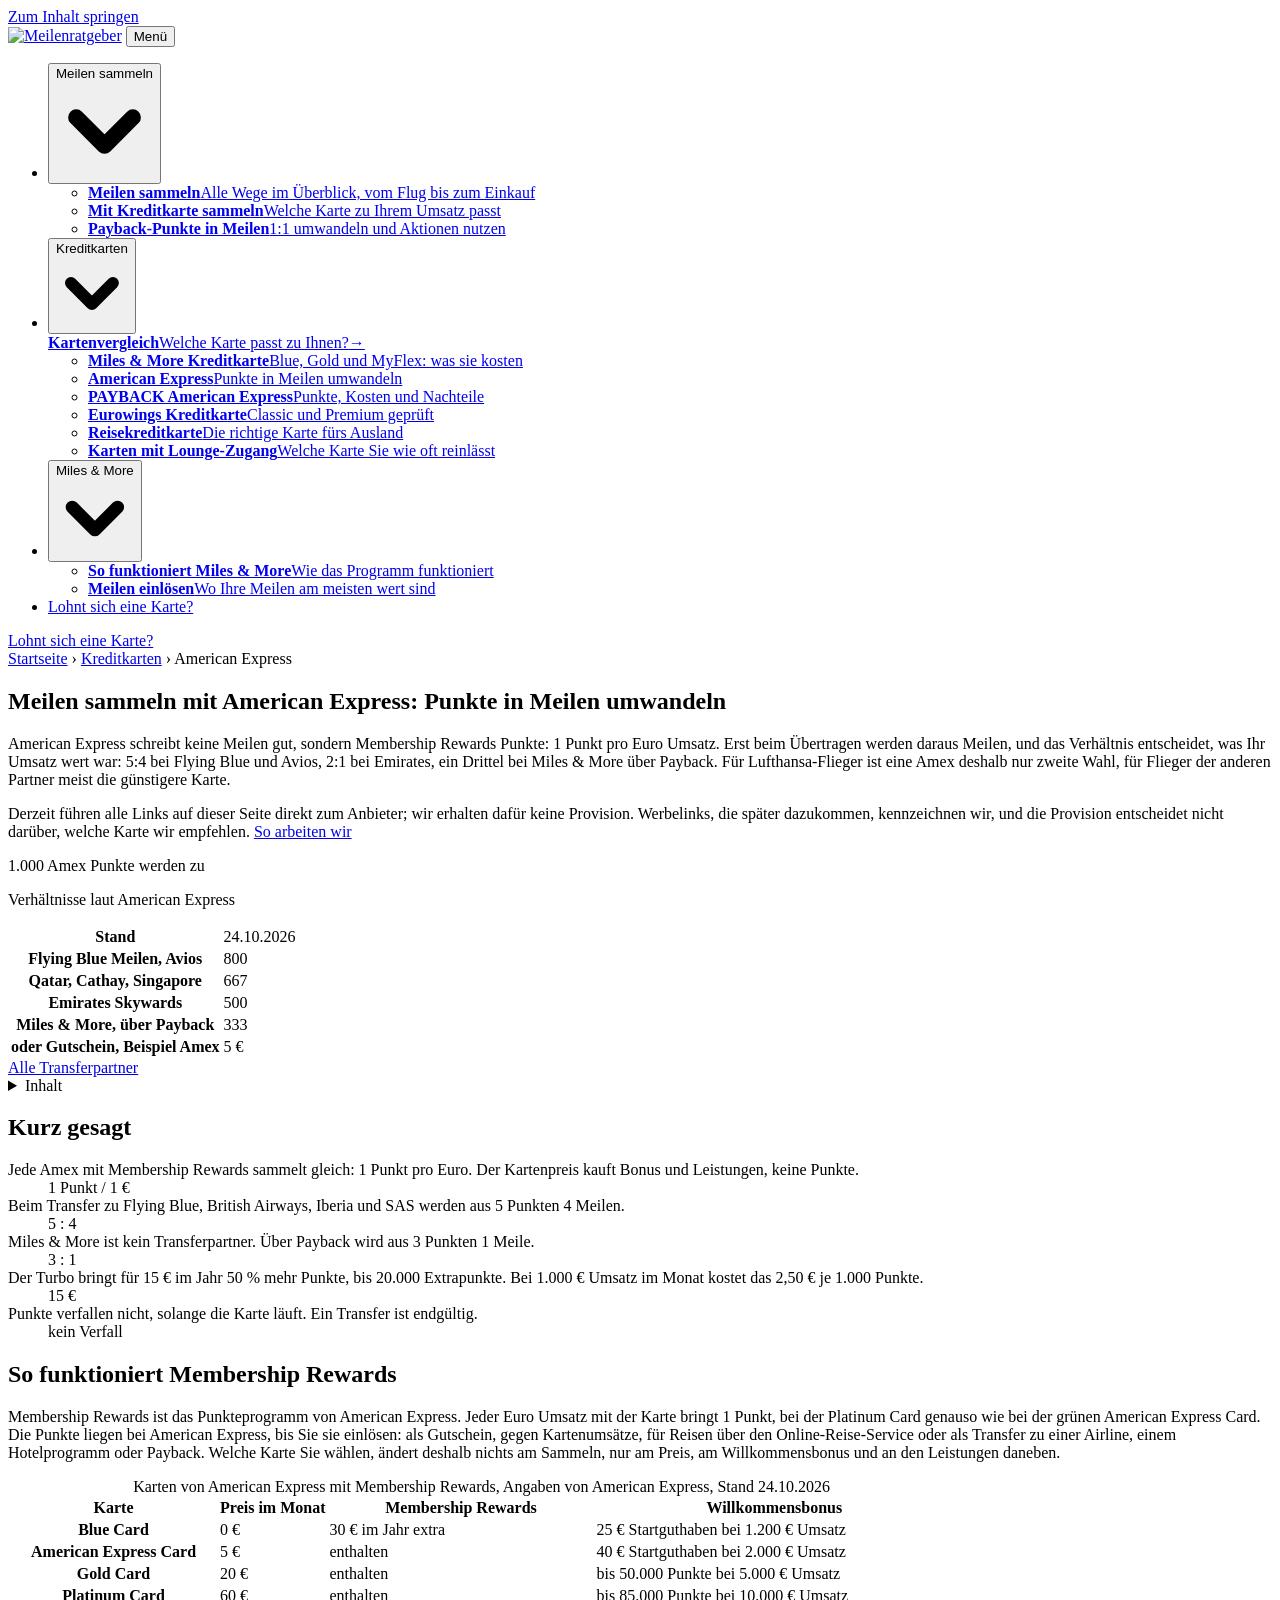
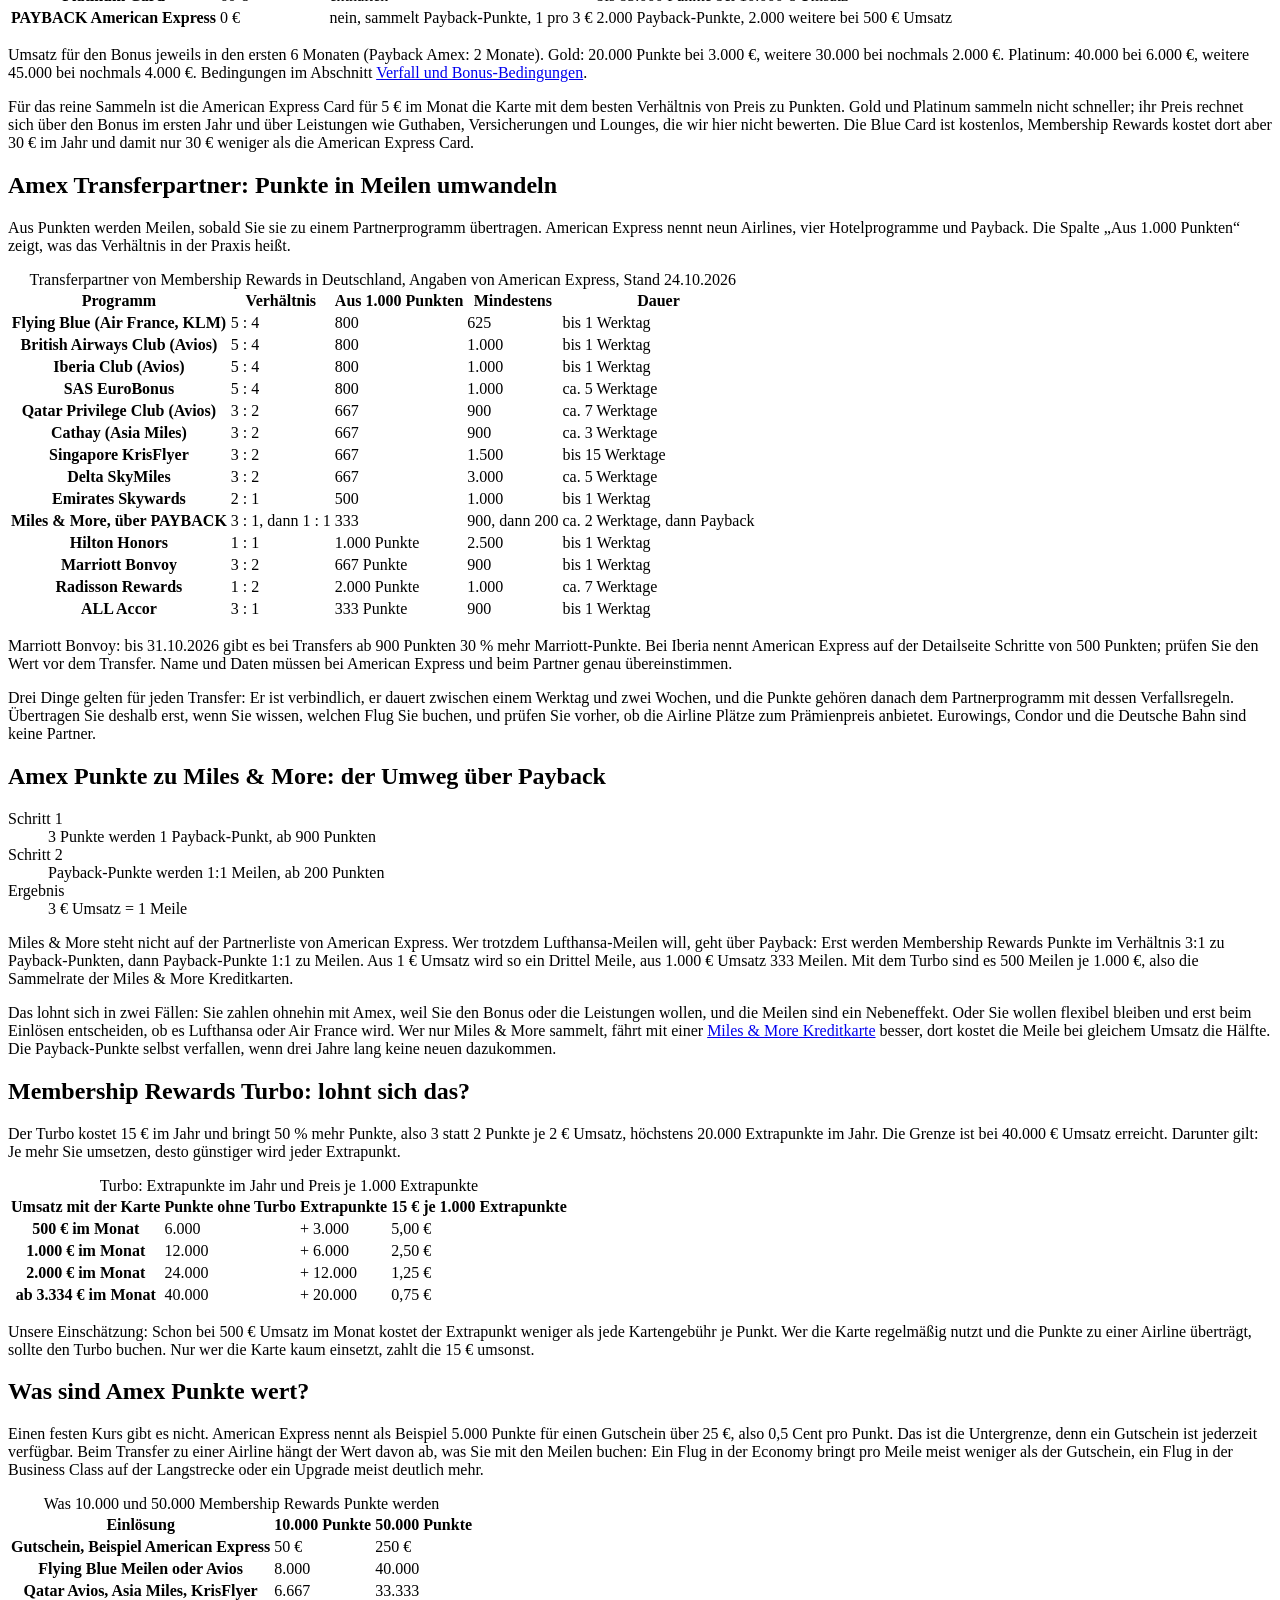
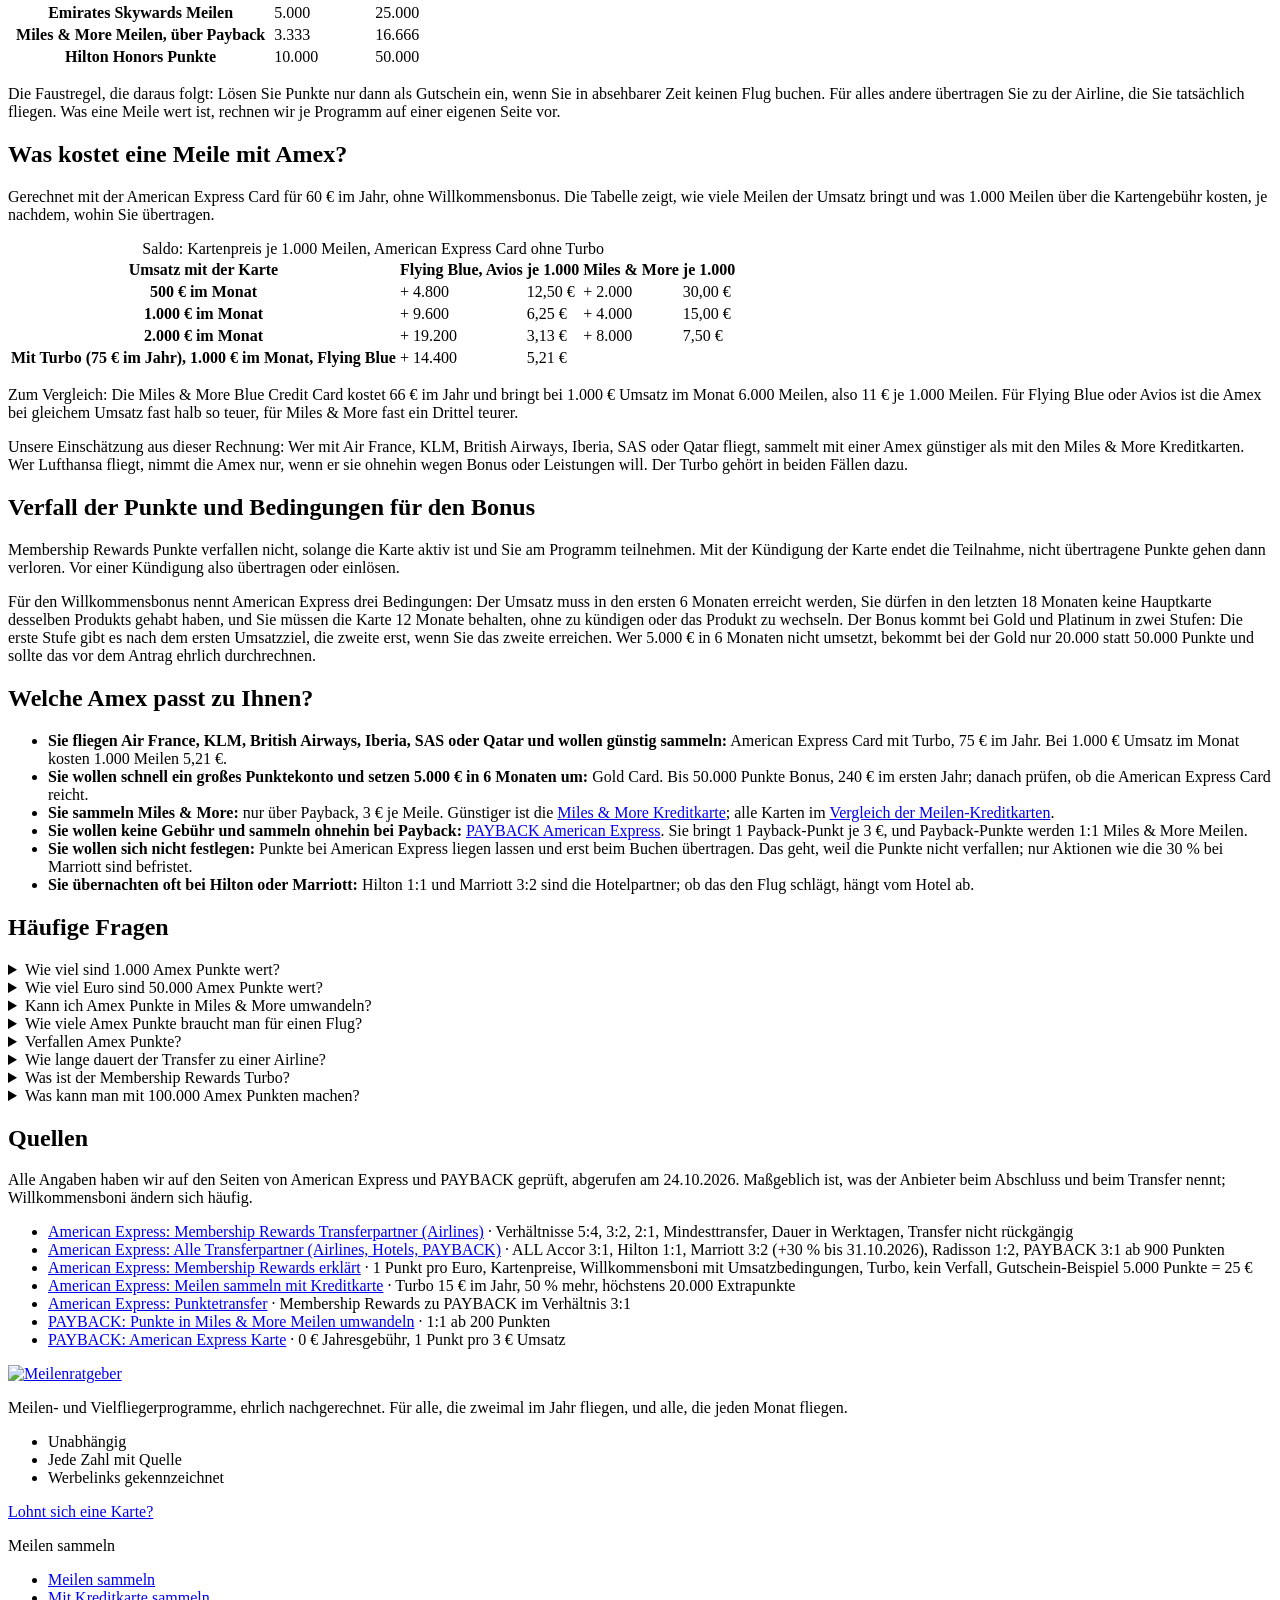
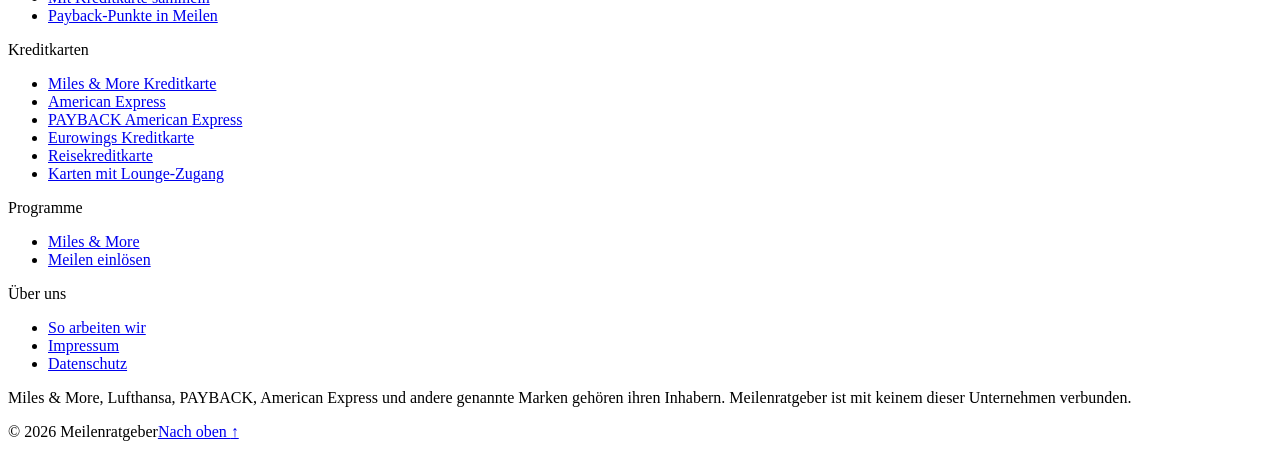
==== american-express-meilen/index.html @ 57898e05 "Publish reviewed SR preview" ====
<!doctype html>
<html lang="de">
<head>
<meta charset="utf-8">
<meta name="viewport" content="width=device-width, initial-scale=1">
<title>Amex Meilen sammeln: Punkte umwandeln, Transferpartner, Wert</title>
<meta name="description" content="Amex Meilen sammeln: Membership Rewards erklärt, alle Transferpartner mit Verhältnis, was Punkte wert sind und wann der Turbo sich lohnt. Mit Quellen.">
<link rel="canonical" href="/meilenratgeber-test-pages/american-express-meilen/">
<link rel="icon" href="/meilenratgeber-test-pages/assets/img/favicon.svg" type="image/svg+xml">
<link rel="icon" href="/meilenratgeber-test-pages/assets/img/favicon-32.png" sizes="32x32" type="image/png">
<link rel="icon" href="/meilenratgeber-test-pages/assets/img/favicon-96.png" sizes="96x96" type="image/png">
<link rel="apple-touch-icon" href="/meilenratgeber-test-pages/assets/img/apple-touch-icon.png">
<meta name="apple-mobile-web-app-title" content="Meilenratgeber">
<meta name="application-name" content="Meilenratgeber">
<meta name="theme-color" content="#1f3a5f">
<meta property="og:site_name" content="Meilenratgeber">
<meta property="og:type" content="website">
<meta property="og:title" content="Amex Meilen sammeln: Punkte umwandeln, Transferpartner, Wert">
<meta property="og:description" content="Amex Meilen sammeln: Membership Rewards erklärt, alle Transferpartner mit Verhältnis, was Punkte wert sind und wann der Turbo sich lohnt. Mit Quellen.">
<meta property="og:url" content="https://www.meilenratgeber.de/american-express-meilen/">
<meta property="og:locale" content="de_DE">
<meta property="og:image" content="https://www.meilenratgeber.de/assets/img/og-image.png">
<meta property="og:image:width" content="1200">
<meta property="og:image:height" content="630">
<meta property="og:image:alt" content="Meilenratgeber: Meilen sammeln und einlösen, ehrlich nachgerechnet">
<meta name="twitter:card" content="summary_large_image">
<link rel="preload" href="/meilenratgeber-test-pages/assets/fonts/source-serif-4-latin-600-normal.woff2" as="font" type="font/woff2" crossorigin>
<link rel="preload" href="/meilenratgeber-test-pages/assets/fonts/source-sans-3-latin-400-normal.woff2" as="font" type="font/woff2" crossorigin>
<link rel="stylesheet" href="/meilenratgeber-test-pages/assets/css/site.css">
<link rel="stylesheet" href="/meilenratgeber-test-pages/assets/css/tweaks.css">
<script>document.documentElement.classList.add('js')</script>
<script type="application/ld+json">{"@context": "https://schema.org", "@type": "Organization", "@id": "https://www.meilenratgeber.de/#org", "name": "Meilenratgeber", "url": "https://www.meilenratgeber.de/", "logo": "https://www.meilenratgeber.de/assets/img/favicon-512.png", "description": "Unabhängiger deutschsprachiger Ratgeber zu Meilen- und Vielfliegerprogrammen: verständlich erklärt und ehrlich nachgerechnet, für Wenig- und Vielflieger."}</script>
<script type="application/ld+json">{"@context": "https://schema.org", "@type": "Article", "headline": "Meilen sammeln mit American Express: Punkte in Meilen umwandeln", "description": "Amex Meilen sammeln: Membership Rewards erklärt, alle Transferpartner mit Verhältnis, was Punkte wert sind und wann der Turbo sich lohnt. Mit Quellen.", "inLanguage": "de-DE", "dateModified": "2026-10-24", "datePublished": "2026-10-24", "mainEntityOfPage": "https://www.meilenratgeber.de/american-express-meilen/", "publisher": {"@id": "https://www.meilenratgeber.de/#org"}, "author": {"@id": "https://www.meilenratgeber.de/#org"}}</script>
<script type="application/ld+json">{"@context": "https://schema.org", "@type": "BreadcrumbList", "itemListElement": [{"@type": "ListItem", "position": 1, "name": "Startseite", "item": "https://www.meilenratgeber.de/"}, {"@type": "ListItem", "position": 2, "name": "Kreditkarten", "item": "https://www.meilenratgeber.de/meilen-sammeln-kreditkarte/"}, {"@type": "ListItem", "position": 3, "name": "American Express", "item": "https://www.meilenratgeber.de/american-express-meilen/"}]}</script>
<script type="application/ld+json">{"@context": "https://schema.org", "@type": "FAQPage", "mainEntity": [{"@type": "Question", "name": "Wie viel sind 1.000 Amex Punkte wert?", "acceptedAnswer": {"@type": "Answer", "text": "Das hängt davon ab, wie Sie sie einlösen. American Express nennt als Beispiel 5.000 Punkte für einen Gutschein über 25 €, also 0,5 Cent pro Punkt und 5 € für 1.000 Punkte. Als Meilen werden aus 1.000 Punkten 800 Flying Blue Meilen oder Avios, 500 Emirates Skywards Meilen oder, über Payback, 333 Miles &amp; More Meilen. Was diese Meilen bringen, hängt vom Flug ab, den Sie damit buchen."}}, {"@type": "Question", "name": "Wie viel Euro sind 50.000 Amex Punkte wert?", "acceptedAnswer": {"@type": "Answer", "text": "Als Gutschein nach dem Beispiel von American Express 250 €. Als Meilen werden daraus 40.000 Flying Blue Meilen oder Avios, 25.000 Emirates Meilen oder rund 16.600 Miles &amp; More Meilen. Ein Prämienflug in der Business Class bringt pro Meile in der Regel mehr als ein Gutschein, ein Flug in der Economy oft weniger."}}, {"@type": "Question", "name": "Kann ich Amex Punkte in Miles &amp; More umwandeln?", "acceptedAnswer": {"@type": "Answer", "text": "Nicht direkt, Miles &amp; More ist kein Transferpartner von American Express. Der Weg führt über Payback: 3 Punkte werden zu 1 Payback-Punkt, und Payback-Punkte werden ab 200 Punkten 1:1 zu Meilen. Aus 3.000 Membership Rewards Punkten werden so 1.000 Miles &amp; More Meilen."}}, {"@type": "Question", "name": "Wie viele Amex Punkte braucht man für einen Flug?", "acceptedAnswer": {"@type": "Answer", "text": "Das legt nicht American Express fest, sondern das Programm, zu dem Sie übertragen. Für einen Prämienflug brauchen Sie dort so viele Meilen, wie die Prämientabelle der Airline nennt, und American Express liefert je 1.000 Punkte 800 Meilen bei Flying Blue, British Airways, Iberia und SAS, 667 bei Qatar, Cathay, Singapore und Delta und 500 bei Emirates. Rechnen Sie also von der Airline rückwärts."}}, {"@type": "Question", "name": "Verfallen Amex Punkte?", "acceptedAnswer": {"@type": "Answer", "text": "Nein, solange Ihre Karte aktiv ist und Sie am Programm teilnehmen. Bei einer Kündigung der Karte gehen nicht eingelöste Punkte verloren. Übertragen Sie Punkte deshalb vor der Kündigung, und beachten Sie, dass übertragene Payback-Punkte verfallen, wenn drei Jahre lang keine neuen dazukommen."}}, {"@type": "Question", "name": "Wie lange dauert der Transfer zu einer Airline?", "acceptedAnswer": {"@type": "Answer", "text": "Laut American Express bis zu 1 Werktag bei Flying Blue, British Airways, Iberia und Emirates, etwa 3 bei Cathay, 5 bei Delta und SAS, 7 bei Qatar und bis zu 15 bei Singapore Airlines. Zu Payback dauert es etwa 2 Werktage. Ein Transfer ist verbindlich und lässt sich nicht rückgängig machen."}}, {"@type": "Question", "name": "Was ist der Membership Rewards Turbo?", "acceptedAnswer": {"@type": "Answer", "text": "Eine Option für 15 € im Jahr, mit der Sie 50&nbsp;% mehr Punkte bekommen, also 3 Punkte statt 2 je 2 € Umsatz, höchstens 20.000 Extrapunkte im Jahr. Bei 1.000 € Umsatz im Monat bringt er 6.000 Extrapunkte für 15 €, das sind 2,50 € je 1.000 Punkte und damit günstiger als jede Kartengebühr."}}, {"@type": "Question", "name": "Was kann man mit 100.000 Amex Punkten machen?", "acceptedAnswer": {"@type": "Answer", "text": "Zu einer Airline übertragen: 80.000 Flying Blue Meilen oder Avios, 66.667 Qatar Avios oder Asia Miles, 50.000 Emirates Meilen. Zu einem Hotelprogramm: 100.000 Hilton Honors Punkte oder 66.667 Marriott Bonvoy Punkte. Als Gutschein nach dem Amex-Beispiel 500 €. Oder über den Online-Reise-Service von American Express Flüge und Hotels ganz oder teilweise mit Punkten bezahlen."}}]}</script>
<script>document.addEventListener("submit",function(e){if(!e.target.matches(".quiz-form")){e.preventDefault();e.stopImmediatePropagation();}},true);</script><meta name="robots" content="noindex,nofollow">
</head>
<body>
<a class="skip" href="#inhalt">Zum Inhalt springen</a>
<header class="site-head">
<div class="wrap">
<a class="brand" href="/meilenratgeber-test-pages/" aria-label="Meilenratgeber, zur Startseite"><img src="/meilenratgeber-test-pages/assets/img/logo-farbig.svg" alt="Meilenratgeber" width="212" height="30"></a>
<button class="nav-toggle" aria-expanded="false" aria-controls="hauptmenue"><span class="burger" aria-hidden="true"></span>Menü</button>
<nav class="nav" id="hauptmenue" aria-label="Hauptmenü"><ul class="nav-top"><li class="nav-item has-sub"><button class="nav-link" type="button" aria-expanded="false" aria-controls="sub-0">Meilen sammeln<svg class="chev" viewBox="0 0 12 12" aria-hidden="true"><path d="M2.5 4.5 6 8l3.5-3.5" fill="none" stroke="currentColor" stroke-width="2" stroke-linecap="round" stroke-linejoin="round"/></svg></button><div class="sub" id="sub-0"><ul><li><a href="/meilenratgeber-test-pages/meilen-sammeln/"><b>Meilen sammeln</b><span>Alle Wege im Überblick, vom Flug bis zum Einkauf</span></a></li><li><a href="/meilenratgeber-test-pages/meilen-sammeln-kreditkarte/"><b>Mit Kreditkarte sammeln</b><span>Welche Karte zu Ihrem Umsatz passt</span></a></li><li><a href="/meilenratgeber-test-pages/payback-punkte-in-meilen/"><b>Payback-Punkte in Meilen</b><span>1:1 umwandeln und Aktionen nutzen</span></a></li></ul></div></li><li class="nav-item has-sub is-active"><button class="nav-link" type="button" aria-expanded="false" aria-controls="sub-1">Kreditkarten<svg class="chev" viewBox="0 0 12 12" aria-hidden="true"><path d="M2.5 4.5 6 8l3.5-3.5" fill="none" stroke="currentColor" stroke-width="2" stroke-linecap="round" stroke-linejoin="round"/></svg></button><div class="sub wide" id="sub-1"><a class="sub-feature" href="/meilenratgeber-test-pages/meilen-sammeln-kreditkarte/"><b>Kartenvergleich</b><span>Welche Karte passt zu Ihnen?</span><span class="arr" aria-hidden="true">→</span></a><ul><li><a href="/meilenratgeber-test-pages/miles-and-more-kreditkarte/"><b>Miles &amp; More Kreditkarte</b><span>Blue, Gold und MyFlex: was sie kosten</span></a></li><li><a href="/meilenratgeber-test-pages/american-express-meilen/" aria-current="page"><b>American Express</b><span>Punkte in Meilen umwandeln</span></a></li><li><a href="/meilenratgeber-test-pages/payback-american-express/"><b>PAYBACK American Express</b><span>Punkte, Kosten und Nachteile</span></a></li><li><a href="/meilenratgeber-test-pages/eurowings-kreditkarte/"><b>Eurowings Kreditkarte</b><span>Classic und Premium geprüft</span></a></li><li><a href="/meilenratgeber-test-pages/reisekreditkarte/"><b>Reisekreditkarte</b><span>Die richtige Karte fürs Ausland</span></a></li><li><a href="/meilenratgeber-test-pages/kreditkarte-lounge-zugang/"><b>Karten mit Lounge-Zugang</b><span>Welche Karte Sie wie oft reinlässt</span></a></li></ul></div></li><li class="nav-item has-sub"><button class="nav-link" type="button" aria-expanded="false" aria-controls="sub-2">Miles &amp; More<svg class="chev" viewBox="0 0 12 12" aria-hidden="true"><path d="M2.5 4.5 6 8l3.5-3.5" fill="none" stroke="currentColor" stroke-width="2" stroke-linecap="round" stroke-linejoin="round"/></svg></button><div class="sub" id="sub-2"><ul><li><a href="/meilenratgeber-test-pages/miles-and-more/"><b>So funktioniert Miles &amp; More</b><span>Wie das Programm funktioniert</span></a></li><li><a href="/meilenratgeber-test-pages/miles-and-more-meilen-einloesen/"><b>Meilen einlösen</b><span>Wo Ihre Meilen am meisten wert sind</span></a></li></ul></div></li><li class="nav-cta-m"><a class="btn" href="/meilenratgeber-test-pages/meilen-sammeln-kreditkarte/#welche-karte">Lohnt sich eine Karte?</a></li></ul></nav>
<a class="head-cta" href="/meilenratgeber-test-pages/meilen-sammeln-kreditkarte/#welche-karte">Lohnt sich eine Karte?</a>
</div>
</header>
<main id="inhalt">

<section class="page-head">
<div class="wrap">
<nav class="crumbs" aria-label="Brotkrumen"><a href="/meilenratgeber-test-pages/">Startseite</a> › <a href="/meilenratgeber-test-pages/meilen-sammeln-kreditkarte/">Kreditkarten</a> › American Express</nav>
<div class="head-grid">
<div>
<h1>Meilen sammeln mit American Express: Punkte in Meilen <span class="h1-mark">umwandeln</span></h1>
<p class="lead">American Express schreibt keine Meilen gut, sondern Membership Rewards Punkte: 1 Punkt pro Euro Umsatz. Erst beim Übertragen werden daraus Meilen, und das Verhältnis entscheidet, was Ihr Umsatz wert war: 5:4 bei Flying Blue und Avios, 2:1 bei Emirates, ein Drittel bei Miles &amp; More über Payback. Für Lufthansa-Flieger ist eine Amex deshalb nur zweite Wahl, für Flieger der anderen Partner meist die günstigere Karte.</p>
<p class="ad-note">Derzeit führen alle Links auf dieser Seite direkt zum Anbieter; wir erhalten dafür keine Provision. Werbelinks, die später dazukommen, kennzeichnen wir, und die Provision entscheidet nicht darüber, welche Karte wir empfehlen. <a href="/meilenratgeber-test-pages/so-arbeiten-wir/">So arbeiten wir</a></p>
</div>
<div class="hero-visual no-photo">
<aside class="konto" aria-label="Was aus 1.000 Membership Rewards Punkten wird">
<p class="konto-t">1.000 Amex Punkte werden zu</p>
<p class="konto-s">Verhältnisse laut American Express</p>
<table>
<tr class="stand"><th scope="row">Stand</th><td><time datetime="2026-10-24">24.10.2026</time></td></tr>
<tr><th scope="row">Flying Blue Meilen, Avios</th><td>800</td></tr>
<tr><th scope="row">Qatar, Cathay, Singapore</th><td>667</td></tr>
<tr><th scope="row">Emirates Skywards</th><td>500</td></tr>
<tr><th scope="row">Miles &amp; More, über Payback</th><td>333</td></tr>
<tr class="sum"><th scope="row">oder Gutschein, Beispiel Amex</th><td>5 €</td></tr>
</table>
<a href="#transferpartner">Alle Transferpartner</a>
</aside>
</div>
</div>
</div>
</section>

<div class="wrap article">
<aside class="toc" aria-label="Inhalt"><details><summary>Inhalt</summary><ol><li><a href="#membership-rewards">So funktioniert Membership Rewards</a></li><li><a href="#transferpartner">Transferpartner: Punkte in Meilen umwandeln</a></li><li><a href="#miles-and-more">Amex Punkte zu Miles &amp; More</a></li><li><a href="#turbo">Membership Rewards Turbo</a></li><li><a href="#wert">Was sind Amex Punkte wert?</a></li><li><a href="#rechnung">Was kostet eine Meile mit Amex?</a></li><li><a href="#verfall">Verfall und Bonus-Bedingungen</a></li><li><a href="#welche-karte">Welche Amex passt zu Ihnen?</a></li><li><a href="#fragen">Häufige Fragen</a></li><li><a href="#quellen">Quellen</a></li></ol></details></aside>
<div class="prose">

<section class="summary" aria-labelledby="kurz">
<h2 id="kurz">Kurz gesagt</h2>
<dl>
<div><dt>Jede Amex mit Membership Rewards sammelt gleich: 1 Punkt pro Euro. Der Kartenpreis kauft Bonus und Leistungen, keine Punkte.</dt><dd>1 Punkt / 1 €</dd></div>
<div><dt>Beim Transfer zu Flying Blue, British Airways, Iberia und SAS werden aus 5 Punkten 4 Meilen.</dt><dd>5 : 4</dd></div>
<div><dt>Miles &amp; More ist kein Transferpartner. Über Payback wird aus 3 Punkten 1 Meile.</dt><dd>3 : 1</dd></div>
<div><dt>Der Turbo bringt für 15 € im Jahr 50&nbsp;% mehr Punkte, bis 20.000 Extrapunkte. Bei 1.000 € Umsatz im Monat kostet das 2,50 € je 1.000 Punkte.</dt><dd>15 €</dd></div>
<div><dt>Punkte verfallen nicht, solange die Karte läuft. Ein Transfer ist endgültig.</dt><dd>kein Verfall</dd></div>
</dl>
</section>

<section id="membership-rewards">
<h2>So funktioniert Membership Rewards</h2>
<p>Membership Rewards ist das Punkteprogramm von American Express. Jeder Euro Umsatz mit der Karte bringt 1 Punkt, bei der Platinum Card genauso wie bei der grünen American Express Card. Die Punkte liegen bei American Express, bis Sie sie einlösen: als Gutschein, gegen Kartenumsätze, für Reisen über den Online-Reise-Service oder als Transfer zu einer Airline, einem Hotelprogramm oder Payback. Welche Karte Sie wählen, ändert deshalb nichts am Sammeln, nur am Preis, am Willkommensbonus und an den Leistungen daneben.</p>
<div class="ledger-wrap"><table class="ledger stack">
<caption>Karten von American Express mit Membership Rewards, Angaben von American Express, Stand 24.10.2026</caption>
<thead><tr><th scope="col">Karte</th><th scope="col" class="num">Preis im Monat</th><th scope="col">Membership Rewards</th><th scope="col">Willkommensbonus</th></tr></thead>
<tbody>
<tr><th scope="row">Blue Card</th><td class="num" data-label="Preis im Monat">0 €</td><td data-label="Membership Rewards">30 € im Jahr extra</td><td data-label="Willkommensbonus">25 € Startguthaben bei 1.200 € Umsatz</td></tr>
<tr><th scope="row">American Express Card</th><td class="num" data-label="Preis im Monat">5 €</td><td data-label="Membership Rewards">enthalten</td><td data-label="Willkommensbonus">40 € Startguthaben bei 2.000 € Umsatz</td></tr>
<tr><th scope="row">Gold Card</th><td class="num" data-label="Preis im Monat">20 €</td><td data-label="Membership Rewards">enthalten</td><td data-label="Willkommensbonus">bis 50.000 Punkte bei 5.000 € Umsatz</td></tr>
<tr><th scope="row">Platinum Card</th><td class="num" data-label="Preis im Monat">60 €</td><td data-label="Membership Rewards">enthalten</td><td data-label="Willkommensbonus">bis 85.000 Punkte bei 10.000 € Umsatz</td></tr>
<tr><th scope="row">PAYBACK American Express</th><td class="num" data-label="Preis im Monat">0 €</td><td data-label="Membership Rewards">nein, sammelt Payback-Punkte, 1 pro 3 €</td><td data-label="Willkommensbonus">2.000 Payback-Punkte, 2.000 weitere bei 500 € Umsatz</td></tr>
</tbody></table></div>
<p class="note">Umsatz für den Bonus jeweils in den ersten 6 Monaten (Payback Amex: 2 Monate). Gold: 20.000 Punkte bei 3.000 €, weitere 30.000 bei nochmals 2.000 €. Platinum: 40.000 bei 6.000 €, weitere 45.000 bei nochmals 4.000 €. Bedingungen im Abschnitt <a href="#verfall">Verfall und Bonus-Bedingungen</a>.</p>
<p>Für das reine Sammeln ist die American Express Card für 5 € im Monat die Karte mit dem besten Verhältnis von Preis zu Punkten. Gold und Platinum sammeln nicht schneller; ihr Preis rechnet sich über den Bonus im ersten Jahr und über Leistungen wie Guthaben, Versicherungen und Lounges, die wir hier nicht bewerten. Die Blue Card ist kostenlos, Membership Rewards kostet dort aber 30 € im Jahr und damit nur 30 € weniger als die American Express Card.</p>
</section>

<section id="transferpartner">
<h2>Amex Transferpartner: Punkte in Meilen umwandeln</h2>
<p>Aus Punkten werden Meilen, sobald Sie sie zu einem Partnerprogramm übertragen. American Express nennt neun Airlines, vier Hotelprogramme und Payback. Die Spalte „Aus 1.000 Punkten“ zeigt, was das Verhältnis in der Praxis heißt.</p>
<div class="ledger-wrap"><table class="ledger stack">
<caption>Transferpartner von Membership Rewards in Deutschland, Angaben von American Express, Stand 24.10.2026</caption>
<thead><tr><th scope="col">Programm</th><th scope="col">Verhältnis</th><th scope="col" class="num">Aus 1.000 Punkten</th><th scope="col" class="num">Mindestens</th><th scope="col">Dauer</th></tr></thead>
<tbody><tr><th scope="row">Flying Blue (Air France, KLM)</th><td data-label="Verhältnis">5 : 4</td><td class="num" data-label="Aus 1.000 Punkten">800</td><td class="num" data-label="Mindestens">625</td><td data-label="Dauer">bis 1 Werktag</td></tr><tr><th scope="row">British Airways Club (Avios)</th><td data-label="Verhältnis">5 : 4</td><td class="num" data-label="Aus 1.000 Punkten">800</td><td class="num" data-label="Mindestens">1.000</td><td data-label="Dauer">bis 1 Werktag</td></tr><tr><th scope="row">Iberia Club (Avios)</th><td data-label="Verhältnis">5 : 4</td><td class="num" data-label="Aus 1.000 Punkten">800</td><td class="num" data-label="Mindestens">1.000</td><td data-label="Dauer">bis 1 Werktag</td></tr><tr><th scope="row">SAS EuroBonus</th><td data-label="Verhältnis">5 : 4</td><td class="num" data-label="Aus 1.000 Punkten">800</td><td class="num" data-label="Mindestens">1.000</td><td data-label="Dauer">ca. 5 Werktage</td></tr><tr><th scope="row">Qatar Privilege Club (Avios)</th><td data-label="Verhältnis">3 : 2</td><td class="num" data-label="Aus 1.000 Punkten">667</td><td class="num" data-label="Mindestens">900</td><td data-label="Dauer">ca. 7 Werktage</td></tr><tr><th scope="row">Cathay (Asia Miles)</th><td data-label="Verhältnis">3 : 2</td><td class="num" data-label="Aus 1.000 Punkten">667</td><td class="num" data-label="Mindestens">900</td><td data-label="Dauer">ca. 3 Werktage</td></tr><tr><th scope="row">Singapore KrisFlyer</th><td data-label="Verhältnis">3 : 2</td><td class="num" data-label="Aus 1.000 Punkten">667</td><td class="num" data-label="Mindestens">1.500</td><td data-label="Dauer">bis 15 Werktage</td></tr><tr><th scope="row">Delta SkyMiles</th><td data-label="Verhältnis">3 : 2</td><td class="num" data-label="Aus 1.000 Punkten">667</td><td class="num" data-label="Mindestens">3.000</td><td data-label="Dauer">ca. 5 Werktage</td></tr><tr><th scope="row">Emirates Skywards</th><td data-label="Verhältnis">2 : 1</td><td class="num" data-label="Aus 1.000 Punkten">500</td><td class="num" data-label="Mindestens">1.000</td><td data-label="Dauer">bis 1 Werktag</td></tr><tr><th scope="row">Miles &amp; More, über PAYBACK</th><td data-label="Verhältnis">3 : 1, dann 1 : 1</td><td class="num" data-label="Aus 1.000 Punkten">333</td><td class="num" data-label="Mindestens">900, dann 200</td><td data-label="Dauer">ca. 2 Werktage, dann Payback</td></tr><tr><th scope="row">Hilton Honors</th><td data-label="Verhältnis">1 : 1</td><td class="num" data-label="Aus 1.000 Punkten">1.000 Punkte</td><td class="num" data-label="Mindestens">2.500</td><td data-label="Dauer">bis 1 Werktag</td></tr><tr><th scope="row">Marriott Bonvoy</th><td data-label="Verhältnis">3 : 2</td><td class="num" data-label="Aus 1.000 Punkten">667 Punkte</td><td class="num" data-label="Mindestens">900</td><td data-label="Dauer">bis 1 Werktag</td></tr><tr><th scope="row">Radisson Rewards</th><td data-label="Verhältnis">1 : 2</td><td class="num" data-label="Aus 1.000 Punkten">2.000 Punkte</td><td class="num" data-label="Mindestens">1.000</td><td data-label="Dauer">ca. 7 Werktage</td></tr><tr><th scope="row">ALL Accor</th><td data-label="Verhältnis">3 : 1</td><td class="num" data-label="Aus 1.000 Punkten">333 Punkte</td><td class="num" data-label="Mindestens">900</td><td data-label="Dauer">bis 1 Werktag</td></tr></tbody></table></div>
<p class="note">Marriott Bonvoy: bis 31.10.2026 gibt es bei Transfers ab 900 Punkten 30&nbsp;% mehr Marriott-Punkte. Bei Iberia nennt American Express auf der Detailseite Schritte von 500 Punkten; prüfen Sie den Wert vor dem Transfer. Name und Daten müssen bei American Express und beim Partner genau übereinstimmen.</p>
<p>Drei Dinge gelten für jeden Transfer: Er ist verbindlich, er dauert zwischen einem Werktag und zwei Wochen, und die Punkte gehören danach dem Partnerprogramm mit dessen Verfallsregeln. Übertragen Sie deshalb erst, wenn Sie wissen, welchen Flug Sie buchen, und prüfen Sie vorher, ob die Airline Plätze zum Prämienpreis anbietet. Eurowings, Condor und die Deutsche Bahn sind keine Partner.</p>
</section>

<section id="miles-and-more">
<h2>Amex Punkte zu Miles &amp; More: der Umweg über Payback</h2>
<dl class="wayline"><div><dt>Schritt 1</dt><dd>3 Punkte werden 1 Payback-Punkt, ab 900 Punkten</dd></div><div><dt>Schritt 2</dt><dd>Payback-Punkte werden 1:1 Meilen, ab 200 Punkten</dd></div><div><dt>Ergebnis</dt><dd>3 € Umsatz = 1 Meile</dd></div></dl>
<p>Miles &amp; More steht nicht auf der Partnerliste von American Express. Wer trotzdem Lufthansa-Meilen will, geht über Payback: Erst werden Membership Rewards Punkte im Verhältnis 3:1 zu Payback-Punkten, dann Payback-Punkte 1:1 zu Meilen. Aus 1 € Umsatz wird so ein Drittel Meile, aus 1.000 € Umsatz 333 Meilen. Mit dem Turbo sind es 500 Meilen je 1.000 €, also die Sammelrate der Miles &amp; More Kreditkarten.</p>
<p>Das lohnt sich in zwei Fällen: Sie zahlen ohnehin mit Amex, weil Sie den Bonus oder die Leistungen wollen, und die Meilen sind ein Nebeneffekt. Oder Sie wollen flexibel bleiben und erst beim Einlösen entscheiden, ob es Lufthansa oder Air France wird. Wer nur Miles &amp; More sammelt, fährt mit einer <a href="/meilenratgeber-test-pages/miles-and-more-kreditkarte/">Miles &amp; More Kreditkarte</a> besser, dort kostet die Meile bei gleichem Umsatz die Hälfte. Die Payback-Punkte selbst verfallen, wenn drei Jahre lang keine neuen dazukommen.</p>
</section>

<section id="turbo">
<h2>Membership Rewards Turbo: lohnt sich das?</h2>
<p>Der Turbo kostet 15 € im Jahr und bringt 50&nbsp;% mehr Punkte, also 3 statt 2 Punkte je 2 € Umsatz, höchstens 20.000 Extrapunkte im Jahr. Die Grenze ist bei 40.000 € Umsatz erreicht. Darunter gilt: Je mehr Sie umsetzen, desto günstiger wird jeder Extrapunkt.</p>
<div class="ledger-wrap"><table class="ledger stack">
<caption>Turbo: Extrapunkte im Jahr und Preis je 1.000 Extrapunkte</caption>
<thead><tr><th scope="col">Umsatz mit der Karte</th><th scope="col" class="num">Punkte ohne Turbo</th><th scope="col" class="num">Extrapunkte</th><th scope="col" class="num">15 € je 1.000 Extrapunkte</th></tr></thead>
<tbody>
<tr><th scope="row">500 € im Monat</th><td class="num" data-label="Punkte ohne Turbo">6.000</td><td class="num" data-label="Extrapunkte"><span class="plus">+ 3.000</span></td><td class="num" data-label="15 € je 1.000 Extrapunkte">5,00 €</td></tr>
<tr><th scope="row">1.000 € im Monat</th><td class="num" data-label="Punkte ohne Turbo">12.000</td><td class="num" data-label="Extrapunkte"><span class="plus">+ 6.000</span></td><td class="num" data-label="15 € je 1.000 Extrapunkte">2,50 €</td></tr>
<tr><th scope="row">2.000 € im Monat</th><td class="num" data-label="Punkte ohne Turbo">24.000</td><td class="num" data-label="Extrapunkte"><span class="plus">+ 12.000</span></td><td class="num" data-label="15 € je 1.000 Extrapunkte">1,25 €</td></tr>
<tr><th scope="row">ab 3.334 € im Monat</th><td class="num" data-label="Punkte ohne Turbo">40.000</td><td class="num" data-label="Extrapunkte"><span class="plus">+ 20.000</span></td><td class="num" data-label="15 € je 1.000 Extrapunkte">0,75 €</td></tr>
</tbody></table></div>
<p class="assessment">Unsere Einschätzung: Schon bei 500 € Umsatz im Monat kostet der Extrapunkt weniger als jede Kartengebühr je Punkt. Wer die Karte regelmäßig nutzt und die Punkte zu einer Airline überträgt, sollte den Turbo buchen. Nur wer die Karte kaum einsetzt, zahlt die 15 € umsonst.</p>
</section>

<section id="wert">
<h2>Was sind Amex Punkte wert?</h2>
<p>Einen festen Kurs gibt es nicht. American Express nennt als Beispiel 5.000 Punkte für einen Gutschein über 25 €, also 0,5 Cent pro Punkt. Das ist die Untergrenze, denn ein Gutschein ist jederzeit verfügbar. Beim Transfer zu einer Airline hängt der Wert davon ab, was Sie mit den Meilen buchen: Ein Flug in der Economy bringt pro Meile meist weniger als der Gutschein, ein Flug in der Business Class auf der Langstrecke oder ein Upgrade meist deutlich mehr.</p>
<div class="ledger-wrap"><table class="ledger stack">
<caption>Was 10.000 und 50.000 Membership Rewards Punkte werden</caption>
<thead><tr><th scope="col">Einlösung</th><th scope="col" class="num">10.000 Punkte</th><th scope="col" class="num">50.000 Punkte</th></tr></thead>
<tbody>
<tr><th scope="row">Gutschein, Beispiel American Express</th><td class="num" data-label="10.000 Punkte">50 €</td><td class="num" data-label="50.000 Punkte">250 €</td></tr>
<tr><th scope="row">Flying Blue Meilen oder Avios</th><td class="num" data-label="10.000 Punkte">8.000</td><td class="num" data-label="50.000 Punkte">40.000</td></tr>
<tr><th scope="row">Qatar Avios, Asia Miles, KrisFlyer</th><td class="num" data-label="10.000 Punkte">6.667</td><td class="num" data-label="50.000 Punkte">33.333</td></tr>
<tr><th scope="row">Emirates Skywards Meilen</th><td class="num" data-label="10.000 Punkte">5.000</td><td class="num" data-label="50.000 Punkte">25.000</td></tr>
<tr><th scope="row">Miles &amp; More Meilen, über Payback</th><td class="num" data-label="10.000 Punkte">3.333</td><td class="num" data-label="50.000 Punkte">16.666</td></tr>
<tr><th scope="row">Hilton Honors Punkte</th><td class="num" data-label="10.000 Punkte">10.000</td><td class="num" data-label="50.000 Punkte">50.000</td></tr>
</tbody></table></div>
<p>Die Faustregel, die daraus folgt: Lösen Sie Punkte nur dann als Gutschein ein, wenn Sie in absehbarer Zeit keinen Flug buchen. Für alles andere übertragen Sie zu der Airline, die Sie tatsächlich fliegen. Was eine Meile wert ist, rechnen wir je Programm auf einer eigenen Seite vor.</p>
</section>

<section id="rechnung" class="band">
<h2>Was kostet eine Meile mit Amex?</h2>
<p>Gerechnet mit der American Express Card für 60 € im Jahr, ohne Willkommensbonus. Die Tabelle zeigt, wie viele Meilen der Umsatz bringt und was 1.000 Meilen über die Kartengebühr kosten, je nachdem, wohin Sie übertragen.</p>
<div class="ledger-wrap"><table class="ledger stack saldo-table">
<caption>Saldo: Kartenpreis je 1.000 Meilen, American Express Card ohne Turbo</caption>
<thead><tr><th scope="col">Umsatz mit der Karte</th><th scope="col" class="num">Flying Blue, Avios</th><th scope="col" class="num">je 1.000</th><th scope="col" class="num">Miles &amp; More</th><th scope="col" class="num">je 1.000</th></tr></thead>
<tbody>
<tr><th scope="row">500 € im Monat</th><td class="num" data-label="Flying Blue, Avios"><span class="plus">+ 4.800</span></td><td class="num" data-label="je 1.000">12,50 €</td><td class="num" data-label="Miles &amp; More"><span class="plus">+ 2.000</span></td><td class="num" data-label="je 1.000">30,00 €</td></tr>
<tr><th scope="row">1.000 € im Monat</th><td class="num" data-label="Flying Blue, Avios"><span class="plus">+ 9.600</span></td><td class="num" data-label="je 1.000">6,25 €</td><td class="num" data-label="Miles &amp; More"><span class="plus">+ 4.000</span></td><td class="num" data-label="je 1.000">15,00 €</td></tr>
<tr><th scope="row">2.000 € im Monat</th><td class="num" data-label="Flying Blue, Avios"><span class="plus">+ 19.200</span></td><td class="num" data-label="je 1.000">3,13 €</td><td class="num" data-label="Miles &amp; More"><span class="plus">+ 8.000</span></td><td class="num" data-label="je 1.000">7,50 €</td></tr>
</tbody>
<tfoot><tr><th scope="row">Mit Turbo (75 € im Jahr), 1.000 € im Monat, Flying Blue</th><td class="num" data-label="Flying Blue, Avios"><span class="plus">+ 14.400</span></td><td class="num big count" data-label="je 1.000">5,21 €</td><td class="num" data-label="Miles &amp; More"></td><td class="num" data-label="je 1.000"></td></tr></tfoot>
</table></div>
<p>Zum Vergleich: Die Miles &amp; More Blue Credit Card kostet 66 € im Jahr und bringt bei 1.000 € Umsatz im Monat 6.000 Meilen, also 11 € je 1.000 Meilen. Für Flying Blue oder Avios ist die Amex bei gleichem Umsatz fast halb so teuer, für Miles &amp; More fast ein Drittel teurer.</p>
<p class="assessment">Unsere Einschätzung aus dieser Rechnung: Wer mit Air France, KLM, British Airways, Iberia, SAS oder Qatar fliegt, sammelt mit einer Amex günstiger als mit den Miles &amp; More Kreditkarten. Wer Lufthansa fliegt, nimmt die Amex nur, wenn er sie ohnehin wegen Bonus oder Leistungen will. Der Turbo gehört in beiden Fällen dazu.</p>
</section>

<section id="verfall">
<h2>Verfall der Punkte und Bedingungen für den Bonus</h2>
<p>Membership Rewards Punkte verfallen nicht, solange die Karte aktiv ist und Sie am Programm teilnehmen. Mit der Kündigung der Karte endet die Teilnahme, nicht übertragene Punkte gehen dann verloren. Vor einer Kündigung also übertragen oder einlösen.</p>
<p>Für den Willkommensbonus nennt American Express drei Bedingungen: Der Umsatz muss in den ersten 6 Monaten erreicht werden, Sie dürfen in den letzten 18 Monaten keine Hauptkarte desselben Produkts gehabt haben, und Sie müssen die Karte 12 Monate behalten, ohne zu kündigen oder das Produkt zu wechseln. Der Bonus kommt bei Gold und Platinum in zwei Stufen: Die erste Stufe gibt es nach dem ersten Umsatzziel, die zweite erst, wenn Sie das zweite erreichen. Wer 5.000 € in 6 Monaten nicht umsetzt, bekommt bei der Gold nur 20.000 statt 50.000 Punkte und sollte das vor dem Antrag ehrlich durchrechnen.</p>
</section>

<section id="welche-karte">
<h2>Welche Amex passt zu Ihnen?</h2>
<ul>
<li><strong>Sie fliegen Air France, KLM, British Airways, Iberia, SAS oder Qatar und wollen günstig sammeln:</strong> American Express Card mit Turbo, 75 € im Jahr. Bei 1.000 € Umsatz im Monat kosten 1.000 Meilen 5,21 €.</li>
<li><strong>Sie wollen schnell ein großes Punktekonto und setzen 5.000 € in 6 Monaten um:</strong> Gold Card. Bis 50.000 Punkte Bonus, 240 € im ersten Jahr; danach prüfen, ob die American Express Card reicht.</li>
<li><strong>Sie sammeln Miles &amp; More:</strong> nur über Payback, 3 € je Meile. Günstiger ist die <a href="/meilenratgeber-test-pages/miles-and-more-kreditkarte/">Miles &amp; More Kreditkarte</a>; alle Karten im <a href="/meilenratgeber-test-pages/meilen-sammeln-kreditkarte/">Vergleich der Meilen-Kreditkarten</a>.</li>
<li><strong>Sie wollen keine Gebühr und sammeln ohnehin bei Payback:</strong> <a href="/meilenratgeber-test-pages/payback-american-express/">PAYBACK American Express</a>. Sie bringt 1 Payback-Punkt je 3 €, und Payback-Punkte werden 1:1 Miles &amp; More Meilen.</li>
<li><strong>Sie wollen sich nicht festlegen:</strong> Punkte bei American Express liegen lassen und erst beim Buchen übertragen. Das geht, weil die Punkte nicht verfallen; nur Aktionen wie die 30&nbsp;% bei Marriott sind befristet.</li>
<li><strong>Sie übernachten oft bei Hilton oder Marriott:</strong> Hilton 1:1 und Marriott 3:2 sind die Hotelpartner; ob das den Flug schlägt, hängt vom Hotel ab.</li>
</ul>
</section>

<section id="fragen">
<h2>Häufige Fragen</h2>
<div class="faq"><details><summary>Wie viel sind 1.000 Amex Punkte wert?</summary><div class="a"><p>Das hängt davon ab, wie Sie sie einlösen. American Express nennt als Beispiel 5.000 Punkte für einen Gutschein über 25 €, also 0,5 Cent pro Punkt und 5 € für 1.000 Punkte. Als Meilen werden aus 1.000 Punkten 800 Flying Blue Meilen oder Avios, 500 Emirates Skywards Meilen oder, über Payback, 333 Miles &amp; More Meilen. Was diese Meilen bringen, hängt vom Flug ab, den Sie damit buchen.</p></div></details><details><summary>Wie viel Euro sind 50.000 Amex Punkte wert?</summary><div class="a"><p>Als Gutschein nach dem Beispiel von American Express 250 €. Als Meilen werden daraus 40.000 Flying Blue Meilen oder Avios, 25.000 Emirates Meilen oder rund 16.600 Miles &amp; More Meilen. Ein Prämienflug in der Business Class bringt pro Meile in der Regel mehr als ein Gutschein, ein Flug in der Economy oft weniger.</p></div></details><details><summary>Kann ich Amex Punkte in Miles &amp; More umwandeln?</summary><div class="a"><p>Nicht direkt, Miles &amp; More ist kein Transferpartner von American Express. Der Weg führt über Payback: 3 Punkte werden zu 1 Payback-Punkt, und Payback-Punkte werden ab 200 Punkten 1:1 zu Meilen. Aus 3.000 Membership Rewards Punkten werden so 1.000 Miles &amp; More Meilen.</p></div></details><details><summary>Wie viele Amex Punkte braucht man für einen Flug?</summary><div class="a"><p>Das legt nicht American Express fest, sondern das Programm, zu dem Sie übertragen. Für einen Prämienflug brauchen Sie dort so viele Meilen, wie die Prämientabelle der Airline nennt, und American Express liefert je 1.000 Punkte 800 Meilen bei Flying Blue, British Airways, Iberia und SAS, 667 bei Qatar, Cathay, Singapore und Delta und 500 bei Emirates. Rechnen Sie also von der Airline rückwärts.</p></div></details><details><summary>Verfallen Amex Punkte?</summary><div class="a"><p>Nein, solange Ihre Karte aktiv ist und Sie am Programm teilnehmen. Bei einer Kündigung der Karte gehen nicht eingelöste Punkte verloren. Übertragen Sie Punkte deshalb vor der Kündigung, und beachten Sie, dass übertragene Payback-Punkte verfallen, wenn drei Jahre lang keine neuen dazukommen.</p></div></details><details><summary>Wie lange dauert der Transfer zu einer Airline?</summary><div class="a"><p>Laut American Express bis zu 1 Werktag bei Flying Blue, British Airways, Iberia und Emirates, etwa 3 bei Cathay, 5 bei Delta und SAS, 7 bei Qatar und bis zu 15 bei Singapore Airlines. Zu Payback dauert es etwa 2 Werktage. Ein Transfer ist verbindlich und lässt sich nicht rückgängig machen.</p></div></details><details><summary>Was ist der Membership Rewards Turbo?</summary><div class="a"><p>Eine Option für 15 € im Jahr, mit der Sie 50&nbsp;% mehr Punkte bekommen, also 3 Punkte statt 2 je 2 € Umsatz, höchstens 20.000 Extrapunkte im Jahr. Bei 1.000 € Umsatz im Monat bringt er 6.000 Extrapunkte für 15 €, das sind 2,50 € je 1.000 Punkte und damit günstiger als jede Kartengebühr.</p></div></details><details><summary>Was kann man mit 100.000 Amex Punkten machen?</summary><div class="a"><p>Zu einer Airline übertragen: 80.000 Flying Blue Meilen oder Avios, 66.667 Qatar Avios oder Asia Miles, 50.000 Emirates Meilen. Zu einem Hotelprogramm: 100.000 Hilton Honors Punkte oder 66.667 Marriott Bonvoy Punkte. Als Gutschein nach dem Amex-Beispiel 500 €. Oder über den Online-Reise-Service von American Express Flüge und Hotels ganz oder teilweise mit Punkten bezahlen.</p></div></details></div>
</section>

<section id="quellen">
<h2>Quellen</h2>
<p class="sources-note">Alle Angaben haben wir auf den Seiten von American Express und PAYBACK geprüft, abgerufen am 24.10.2026. Maßgeblich ist, was der Anbieter beim Abschluss und beim Transfer nennt; Willkommensboni ändern sich häufig.</p>
<ul class="sources"><li><a href="https://www.americanexpress.com/de-de/rewards/membership-rewards/travel/airlines" rel="noopener">American Express: Membership Rewards Transferpartner (Airlines)</a> <span class="what">· Verhältnisse 5:4, 3:2, 2:1, Mindesttransfer, Dauer in Werktagen, Transfer nicht rückgängig</span></li><li><a href="https://www.americanexpress.com/de-de/rewards/membership-rewards/travel/all?currenttravelproducttype=All" rel="noopener">American Express: Alle Transferpartner (Airlines, Hotels, PAYBACK)</a> <span class="what">· ALL Accor 3:1, Hilton 1:1, Marriott 3:2 (+30&nbsp;% bis 31.10.2026), Radisson 1:2, PAYBACK 3:1 ab 900 Punkten</span></li><li><a href="https://www.americanexpress.com/de-de/amexcited/benefits/membership-rewards-12382" rel="noopener">American Express: Membership Rewards erklärt</a> <span class="what">· 1 Punkt pro Euro, Kartenpreise, Willkommensboni mit Umsatzbedingungen, Turbo, kein Verfall, Gutschein-Beispiel 5.000 Punkte = 25 €</span></li><li><a href="https://www.americanexpress.com/de-de/amexcited/benefits/kreditkarte-meilen-sammeln-12416" rel="noopener">American Express: Meilen sammeln mit Kreditkarte</a> <span class="what">· Turbo 15 € im Jahr, 50&nbsp;% mehr, höchstens 20.000 Extrapunkte</span></li><li><a href="https://www.americanexpress.com/de-de/amexcited/benefits/amex-punktetransfer-12518" rel="noopener">American Express: Punktetransfer</a> <span class="what">· Membership Rewards zu PAYBACK im Verhältnis 3:1</span></li><li><a href="https://www.payback.de/pb/milesandmore" rel="noopener">PAYBACK: Punkte in Miles &amp; More Meilen umwandeln</a> <span class="what">· 1:1 ab 200 Punkten</span></li><li><a href="https://www.payback.de/americanexpress" rel="noopener">PAYBACK: American Express Karte</a> <span class="what">· 0 € Jahresgebühr, 1 Punkt pro 3 € Umsatz</span></li></ul>
</section>

</div>
</div>
</main>
<footer class="site-foot">
<div class="wrap">
<div class="foot-grid">
<div class="foot-about">
<a class="brand" href="/meilenratgeber-test-pages/" aria-label="Meilenratgeber, zur Startseite"><img src="/meilenratgeber-test-pages/assets/img/logo-farbig-negativ.svg" alt="Meilenratgeber" width="200" height="28"></a>
<p>Meilen- und Vielfliegerprogramme, ehrlich nachgerechnet. Für alle, die zweimal im Jahr fliegen, und alle, die jeden Monat fliegen.</p>
<ul class="foot-promise"><li>Unabhängig</li><li>Jede Zahl mit Quelle</li><li>Werbelinks gekennzeichnet</li></ul>
<a class="btn foot-cta" href="/meilenratgeber-test-pages/meilen-sammeln-kreditkarte/#welche-karte">Lohnt sich eine Karte?</a>
</div>
<nav class="foot-col" aria-label="Meilen sammeln"><p class="foot-h">Meilen sammeln</p><ul><li><a href="/meilenratgeber-test-pages/meilen-sammeln/">Meilen sammeln</a></li><li><a href="/meilenratgeber-test-pages/meilen-sammeln-kreditkarte/">Mit Kreditkarte sammeln</a></li><li><a href="/meilenratgeber-test-pages/payback-punkte-in-meilen/">Payback-Punkte in Meilen</a></li></ul></nav><nav class="foot-col" aria-label="Kreditkarten"><p class="foot-h">Kreditkarten</p><ul><li><a href="/meilenratgeber-test-pages/miles-and-more-kreditkarte/">Miles &amp; More Kreditkarte</a></li><li><a href="/meilenratgeber-test-pages/american-express-meilen/">American Express</a></li><li><a href="/meilenratgeber-test-pages/payback-american-express/">PAYBACK American Express</a></li><li><a href="/meilenratgeber-test-pages/eurowings-kreditkarte/">Eurowings Kreditkarte</a></li><li><a href="/meilenratgeber-test-pages/reisekreditkarte/">Reisekreditkarte</a></li><li><a href="/meilenratgeber-test-pages/kreditkarte-lounge-zugang/">Karten mit Lounge-Zugang</a></li></ul></nav><nav class="foot-col" aria-label="Programme"><p class="foot-h">Programme</p><ul><li><a href="/meilenratgeber-test-pages/miles-and-more/">Miles &amp; More</a></li><li><a href="/meilenratgeber-test-pages/miles-and-more-meilen-einloesen/">Meilen einlösen</a></li></ul></nav><nav class="foot-col" aria-label="Über uns"><p class="foot-h">Über uns</p><ul><li><a href="/meilenratgeber-test-pages/so-arbeiten-wir/">So arbeiten wir</a></li><li><a href="/meilenratgeber-test-pages/impressum.html">Impressum</a></li><li><a href="/meilenratgeber-test-pages/datenschutz.html">Datenschutz</a></li></ul></nav>
</div>
<div class="foot-bottom">
<p class="legal">Miles &amp; More, Lufthansa, PAYBACK, American Express und andere genannte Marken gehören ihren Inhabern. Meilenratgeber ist mit keinem dieser Unternehmen verbunden.</p>
<p class="foot-meta"><span>© 2026 Meilenratgeber</span><a class="foot-top" href="#inhalt">Nach oben <span aria-hidden="true">↑</span></a></p>
</div>
</div>
</footer>
<script src="/meilenratgeber-test-pages/assets/js/main.js" defer></script>
</body>
</html>
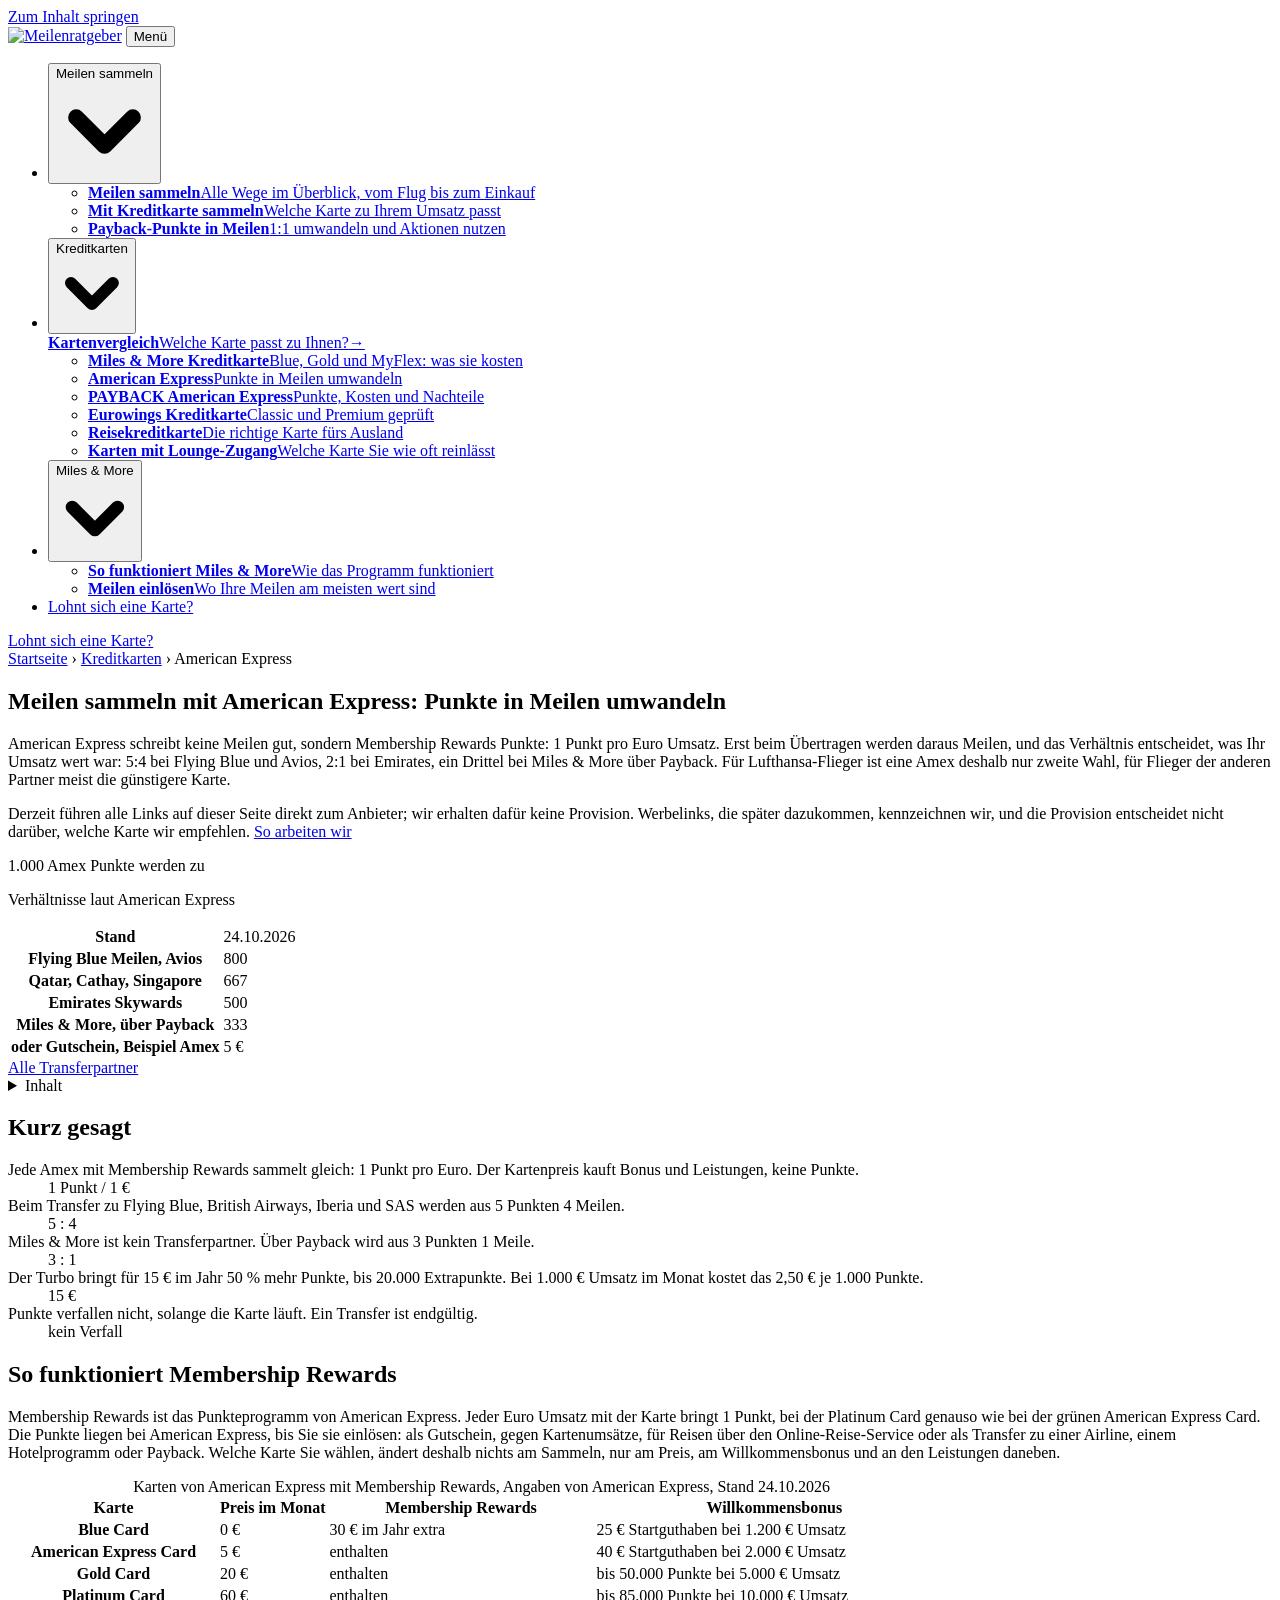
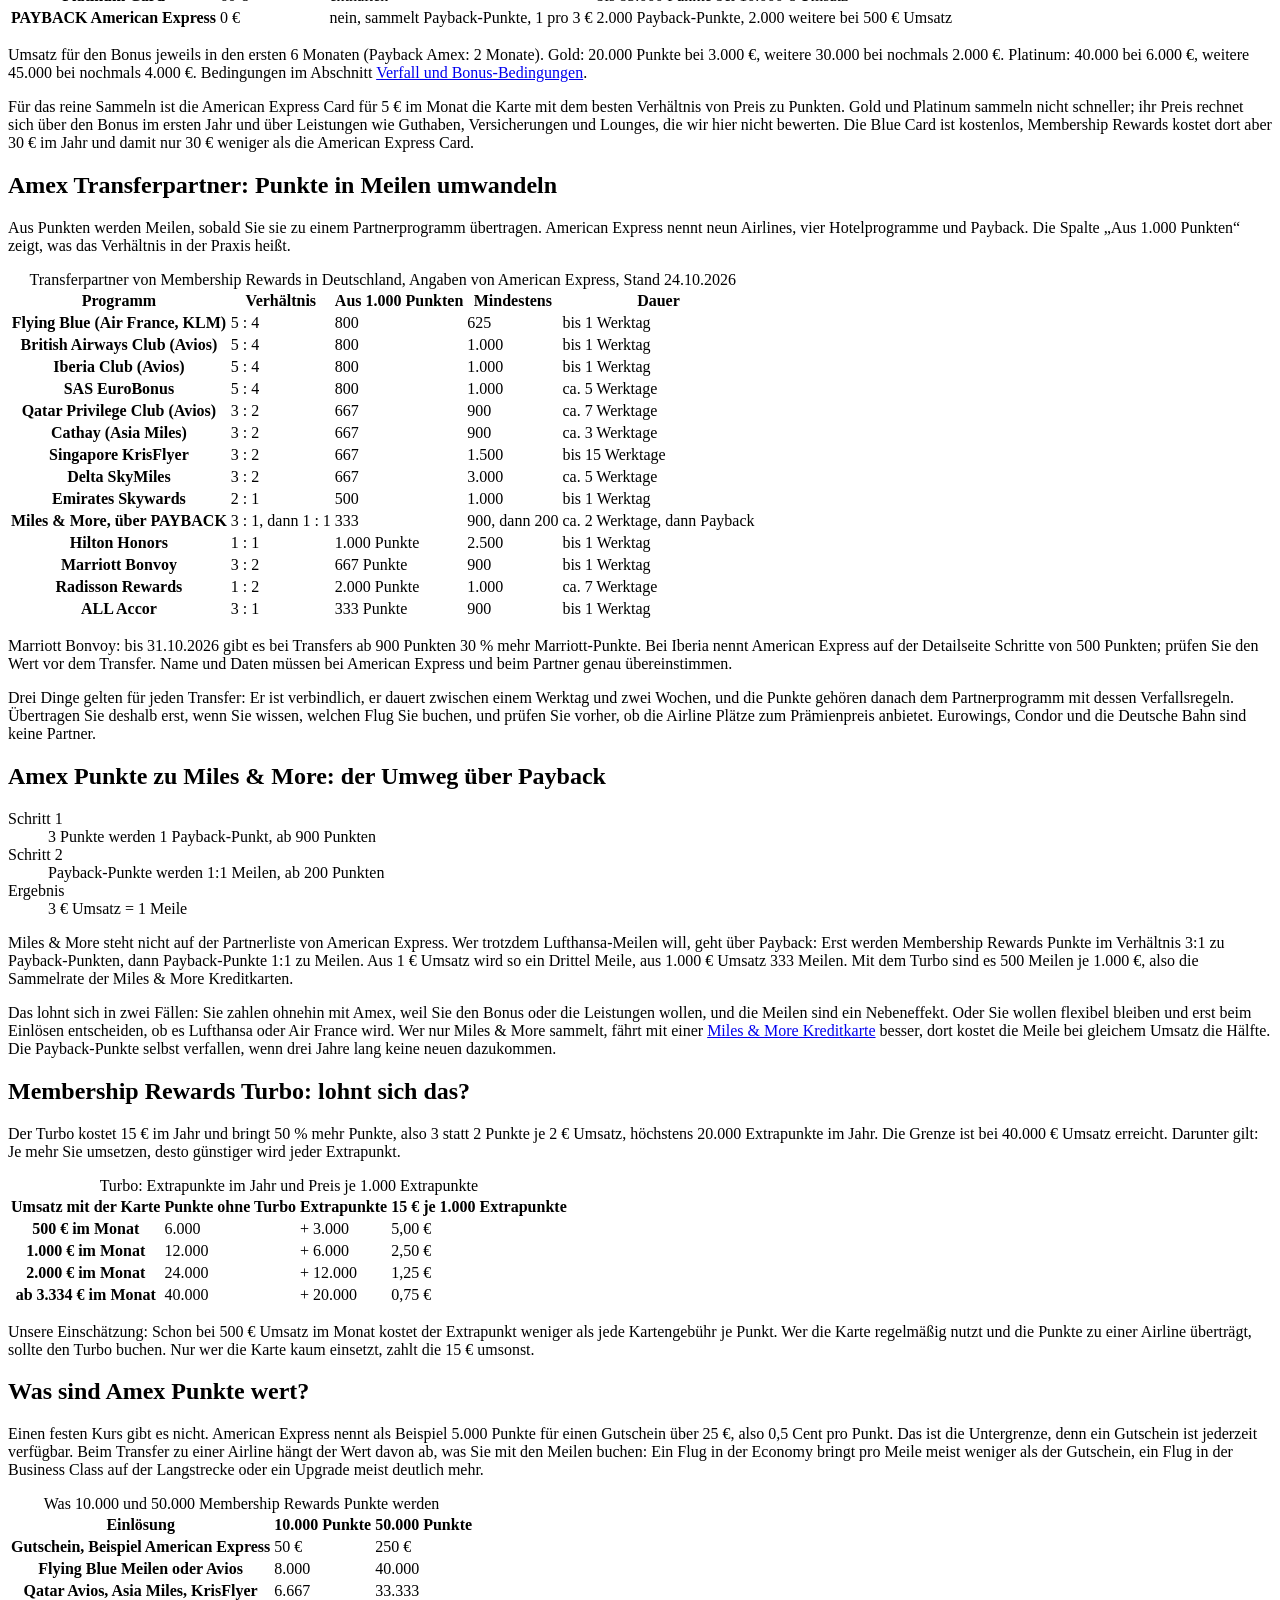
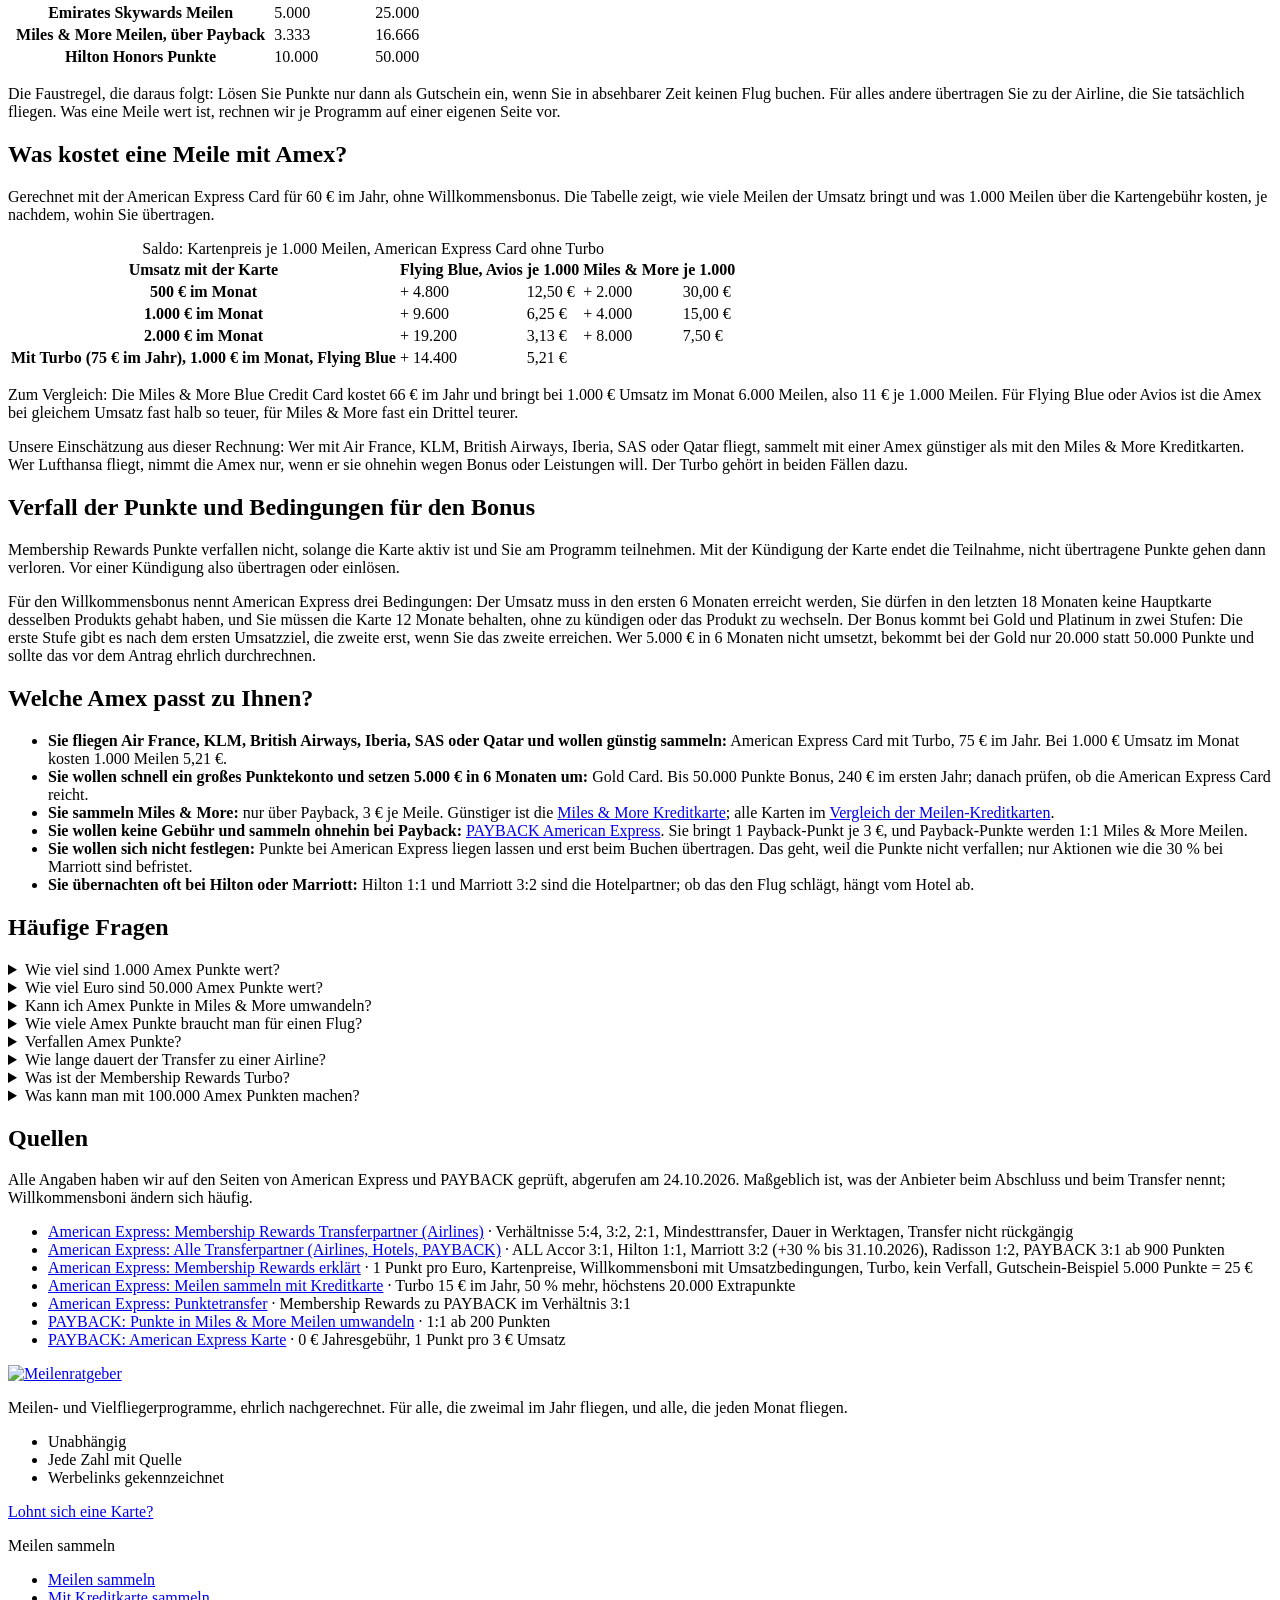
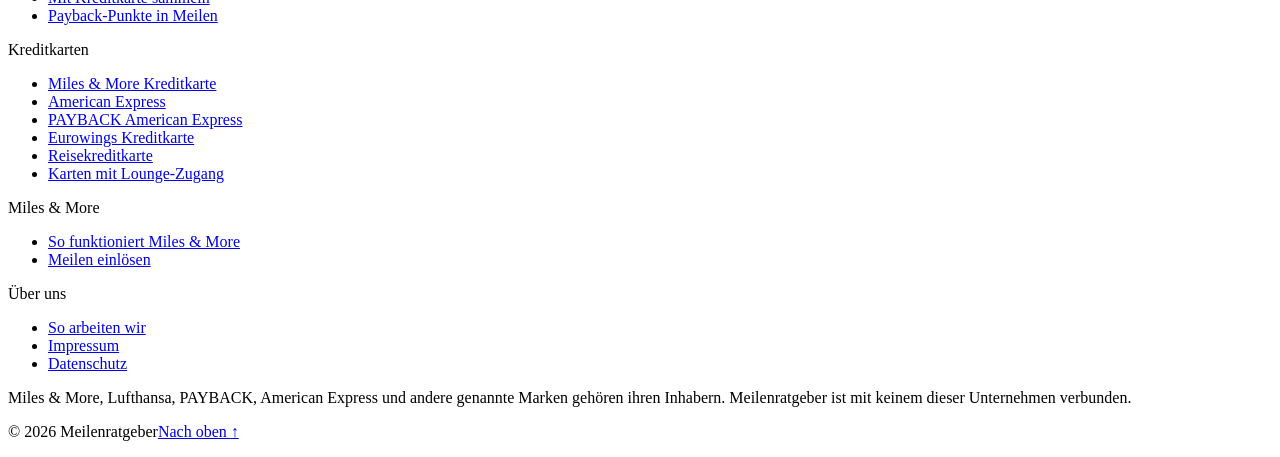
==== commit 91d02e86: "Publish reviewed Meilenratgeber preview" ====
--- a/american-express-meilen/index.html
+++ b/american-express-meilen/index.html
@@ -26,8 +26,8 @@
 <meta name="twitter:card" content="summary_large_image">
 <link rel="preload" href="/meilenratgeber-test-pages/assets/fonts/source-serif-4-latin-600-normal.woff2" as="font" type="font/woff2" crossorigin>
 <link rel="preload" href="/meilenratgeber-test-pages/assets/fonts/source-sans-3-latin-400-normal.woff2" as="font" type="font/woff2" crossorigin>
-<link rel="stylesheet" href="/meilenratgeber-test-pages/assets/css/site.css">
-<link rel="stylesheet" href="/meilenratgeber-test-pages/assets/css/tweaks.css">
+<link rel="stylesheet" href="/meilenratgeber-test-pages/assets/css/site.css?v=20261025c">
+<link rel="stylesheet" href="/meilenratgeber-test-pages/assets/css/tweaks.css?v=20261025c">
 <script>document.documentElement.classList.add('js')</script>
 <script type="application/ld+json">{"@context": "https://schema.org", "@type": "Organization", "@id": "https://www.meilenratgeber.de/#org", "name": "Meilenratgeber", "url": "https://www.meilenratgeber.de/", "logo": "https://www.meilenratgeber.de/assets/img/favicon-512.png", "description": "Unabhängiger deutschsprachiger Ratgeber zu Meilen- und Vielfliegerprogrammen: verständlich erklärt und ehrlich nachgerechnet, für Wenig- und Vielflieger."}</script>
 <script type="application/ld+json">{"@context": "https://schema.org", "@type": "Article", "headline": "Meilen sammeln mit American Express: Punkte in Meilen umwandeln", "description": "Amex Meilen sammeln: Membership Rewards erklärt, alle Transferpartner mit Verhältnis, was Punkte wert sind und wann der Turbo sich lohnt. Mit Quellen.", "inLanguage": "de-DE", "dateModified": "2026-10-24", "datePublished": "2026-10-24", "mainEntityOfPage": "https://www.meilenratgeber.de/american-express-meilen/", "publisher": {"@id": "https://www.meilenratgeber.de/#org"}, "author": {"@id": "https://www.meilenratgeber.de/#org"}}</script>
@@ -39,7 +39,7 @@
 <a class="skip" href="#inhalt">Zum Inhalt springen</a>
 <header class="site-head">
 <div class="wrap">
-<a class="brand" href="/meilenratgeber-test-pages/" aria-label="Meilenratgeber, zur Startseite"><img src="/meilenratgeber-test-pages/assets/img/logo-farbig.svg" alt="Meilenratgeber" width="212" height="30"></a>
+<a class="brand" href="/meilenratgeber-test-pages/" aria-label="Meilenratgeber, zur Startseite"><img src="/meilenratgeber-test-pages/assets/img/logo-farbig-negativ.svg" alt="Meilenratgeber" width="212" height="30"></a>
 <button class="nav-toggle" aria-expanded="false" aria-controls="hauptmenue"><span class="burger" aria-hidden="true"></span>Menü</button>
 <nav class="nav" id="hauptmenue" aria-label="Hauptmenü"><ul class="nav-top"><li class="nav-item has-sub"><button class="nav-link" type="button" aria-expanded="false" aria-controls="sub-0">Meilen sammeln<svg class="chev" viewBox="0 0 12 12" aria-hidden="true"><path d="M2.5 4.5 6 8l3.5-3.5" fill="none" stroke="currentColor" stroke-width="2" stroke-linecap="round" stroke-linejoin="round"/></svg></button><div class="sub" id="sub-0"><ul><li><a href="/meilenratgeber-test-pages/meilen-sammeln/"><b>Meilen sammeln</b><span>Alle Wege im Überblick, vom Flug bis zum Einkauf</span></a></li><li><a href="/meilenratgeber-test-pages/meilen-sammeln-kreditkarte/"><b>Mit Kreditkarte sammeln</b><span>Welche Karte zu Ihrem Umsatz passt</span></a></li><li><a href="/meilenratgeber-test-pages/payback-punkte-in-meilen/"><b>Payback-Punkte in Meilen</b><span>1:1 umwandeln und Aktionen nutzen</span></a></li></ul></div></li><li class="nav-item has-sub is-active"><button class="nav-link" type="button" aria-expanded="false" aria-controls="sub-1">Kreditkarten<svg class="chev" viewBox="0 0 12 12" aria-hidden="true"><path d="M2.5 4.5 6 8l3.5-3.5" fill="none" stroke="currentColor" stroke-width="2" stroke-linecap="round" stroke-linejoin="round"/></svg></button><div class="sub wide" id="sub-1"><a class="sub-feature" href="/meilenratgeber-test-pages/meilen-sammeln-kreditkarte/"><b>Kartenvergleich</b><span>Welche Karte passt zu Ihnen?</span><span class="arr" aria-hidden="true">→</span></a><ul><li><a href="/meilenratgeber-test-pages/miles-and-more-kreditkarte/"><b>Miles &amp; More Kreditkarte</b><span>Blue, Gold und MyFlex: was sie kosten</span></a></li><li><a href="/meilenratgeber-test-pages/american-express-meilen/" aria-current="page"><b>American Express</b><span>Punkte in Meilen umwandeln</span></a></li><li><a href="/meilenratgeber-test-pages/payback-american-express/"><b>PAYBACK American Express</b><span>Punkte, Kosten und Nachteile</span></a></li><li><a href="/meilenratgeber-test-pages/eurowings-kreditkarte/"><b>Eurowings Kreditkarte</b><span>Classic und Premium geprüft</span></a></li><li><a href="/meilenratgeber-test-pages/reisekreditkarte/"><b>Reisekreditkarte</b><span>Die richtige Karte fürs Ausland</span></a></li><li><a href="/meilenratgeber-test-pages/kreditkarte-lounge-zugang/"><b>Karten mit Lounge-Zugang</b><span>Welche Karte Sie wie oft reinlässt</span></a></li></ul></div></li><li class="nav-item has-sub"><button class="nav-link" type="button" aria-expanded="false" aria-controls="sub-2">Miles &amp; More<svg class="chev" viewBox="0 0 12 12" aria-hidden="true"><path d="M2.5 4.5 6 8l3.5-3.5" fill="none" stroke="currentColor" stroke-width="2" stroke-linecap="round" stroke-linejoin="round"/></svg></button><div class="sub" id="sub-2"><ul><li><a href="/meilenratgeber-test-pages/miles-and-more/"><b>So funktioniert Miles &amp; More</b><span>Wie das Programm funktioniert</span></a></li><li><a href="/meilenratgeber-test-pages/miles-and-more-meilen-einloesen/"><b>Meilen einlösen</b><span>Wo Ihre Meilen am meisten wert sind</span></a></li></ul></div></li><li class="nav-cta-m"><a class="btn" href="/meilenratgeber-test-pages/meilen-sammeln-kreditkarte/#welche-karte">Lohnt sich eine Karte?</a></li></ul></nav>
 <a class="head-cta" href="/meilenratgeber-test-pages/meilen-sammeln-kreditkarte/#welche-karte">Lohnt sich eine Karte?</a>
@@ -215,7 +215,7 @@
 <ul class="foot-promise"><li>Unabhängig</li><li>Jede Zahl mit Quelle</li><li>Werbelinks gekennzeichnet</li></ul>
 <a class="btn foot-cta" href="/meilenratgeber-test-pages/meilen-sammeln-kreditkarte/#welche-karte">Lohnt sich eine Karte?</a>
 </div>
-<nav class="foot-col" aria-label="Meilen sammeln"><p class="foot-h">Meilen sammeln</p><ul><li><a href="/meilenratgeber-test-pages/meilen-sammeln/">Meilen sammeln</a></li><li><a href="/meilenratgeber-test-pages/meilen-sammeln-kreditkarte/">Mit Kreditkarte sammeln</a></li><li><a href="/meilenratgeber-test-pages/payback-punkte-in-meilen/">Payback-Punkte in Meilen</a></li></ul></nav><nav class="foot-col" aria-label="Kreditkarten"><p class="foot-h">Kreditkarten</p><ul><li><a href="/meilenratgeber-test-pages/miles-and-more-kreditkarte/">Miles &amp; More Kreditkarte</a></li><li><a href="/meilenratgeber-test-pages/american-express-meilen/">American Express</a></li><li><a href="/meilenratgeber-test-pages/payback-american-express/">PAYBACK American Express</a></li><li><a href="/meilenratgeber-test-pages/eurowings-kreditkarte/">Eurowings Kreditkarte</a></li><li><a href="/meilenratgeber-test-pages/reisekreditkarte/">Reisekreditkarte</a></li><li><a href="/meilenratgeber-test-pages/kreditkarte-lounge-zugang/">Karten mit Lounge-Zugang</a></li></ul></nav><nav class="foot-col" aria-label="Programme"><p class="foot-h">Programme</p><ul><li><a href="/meilenratgeber-test-pages/miles-and-more/">Miles &amp; More</a></li><li><a href="/meilenratgeber-test-pages/miles-and-more-meilen-einloesen/">Meilen einlösen</a></li></ul></nav><nav class="foot-col" aria-label="Über uns"><p class="foot-h">Über uns</p><ul><li><a href="/meilenratgeber-test-pages/so-arbeiten-wir/">So arbeiten wir</a></li><li><a href="/meilenratgeber-test-pages/impressum.html">Impressum</a></li><li><a href="/meilenratgeber-test-pages/datenschutz.html">Datenschutz</a></li></ul></nav>
+<div class="foot-stack"><nav class="foot-col" aria-label="Meilen sammeln"><p class="foot-h">Meilen sammeln</p><ul><li><a href="/meilenratgeber-test-pages/meilen-sammeln/">Meilen sammeln</a></li><li><a href="/meilenratgeber-test-pages/meilen-sammeln-kreditkarte/">Mit Kreditkarte sammeln</a></li><li><a href="/meilenratgeber-test-pages/payback-punkte-in-meilen/">Payback-Punkte in Meilen</a></li></ul></nav></div><div class="foot-stack"><nav class="foot-col" aria-label="Kreditkarten"><p class="foot-h">Kreditkarten</p><ul><li><a href="/meilenratgeber-test-pages/miles-and-more-kreditkarte/">Miles &amp; More Kreditkarte</a></li><li><a href="/meilenratgeber-test-pages/american-express-meilen/">American Express</a></li><li><a href="/meilenratgeber-test-pages/payback-american-express/">PAYBACK American Express</a></li><li><a href="/meilenratgeber-test-pages/eurowings-kreditkarte/">Eurowings Kreditkarte</a></li><li><a href="/meilenratgeber-test-pages/reisekreditkarte/">Reisekreditkarte</a></li><li><a href="/meilenratgeber-test-pages/kreditkarte-lounge-zugang/">Karten mit Lounge-Zugang</a></li></ul></nav></div><div class="foot-stack"><nav class="foot-col" aria-label="Miles &amp; More"><p class="foot-h">Miles &amp; More</p><ul><li><a href="/meilenratgeber-test-pages/miles-and-more/">So funktioniert Miles &amp; More</a></li><li><a href="/meilenratgeber-test-pages/miles-and-more-meilen-einloesen/">Meilen einlösen</a></li></ul></nav><nav class="foot-col" aria-label="Über uns"><p class="foot-h">Über uns</p><ul><li><a href="/meilenratgeber-test-pages/so-arbeiten-wir/">So arbeiten wir</a></li><li><a href="/meilenratgeber-test-pages/impressum.html">Impressum</a></li><li><a href="/meilenratgeber-test-pages/datenschutz.html">Datenschutz</a></li></ul></nav></div>
 </div>
 <div class="foot-bottom">
 <p class="legal">Miles &amp; More, Lufthansa, PAYBACK, American Express und andere genannte Marken gehören ihren Inhabern. Meilenratgeber ist mit keinem dieser Unternehmen verbunden.</p>
@@ -223,6 +223,6 @@
 </div>
 </div>
 </footer>
-<script src="/meilenratgeber-test-pages/assets/js/main.js" defer></script>
+<script src="/meilenratgeber-test-pages/assets/js/main.js?v=20261025c" defer></script>
 </body>
 </html>
